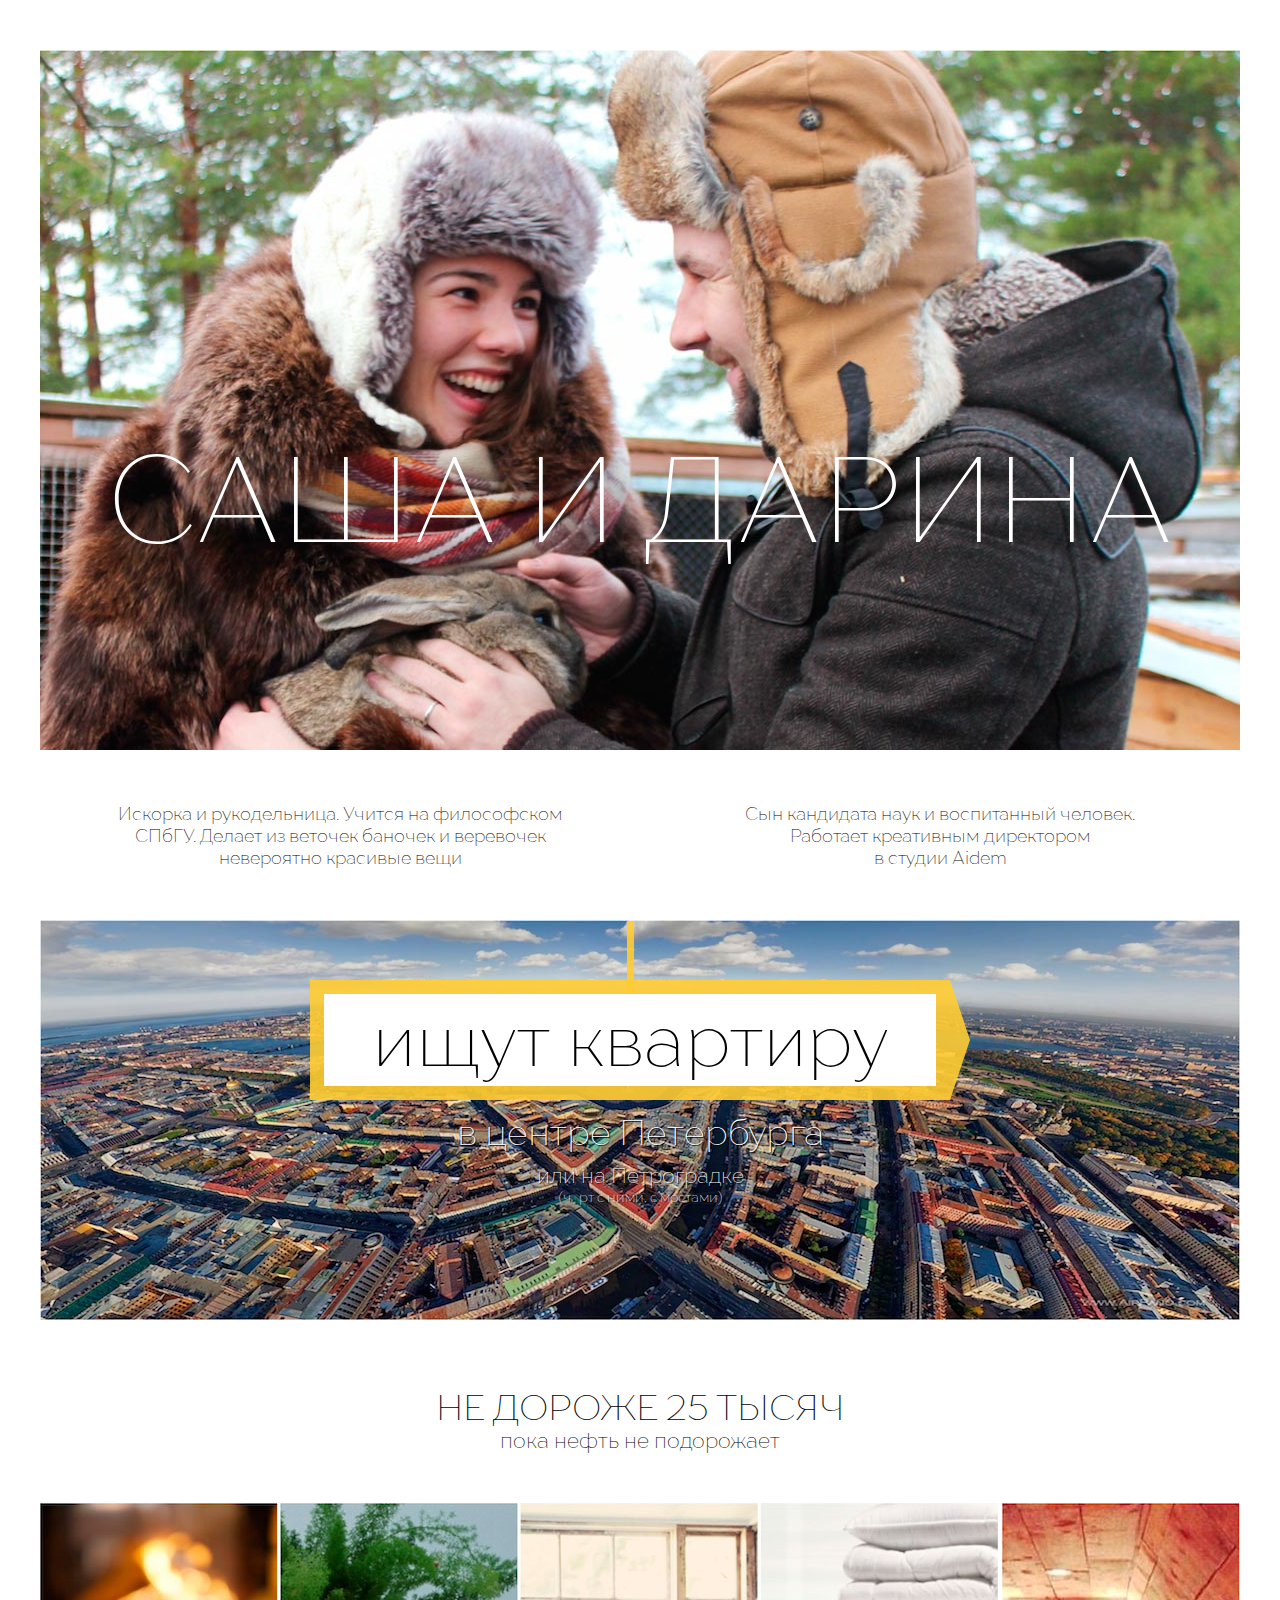
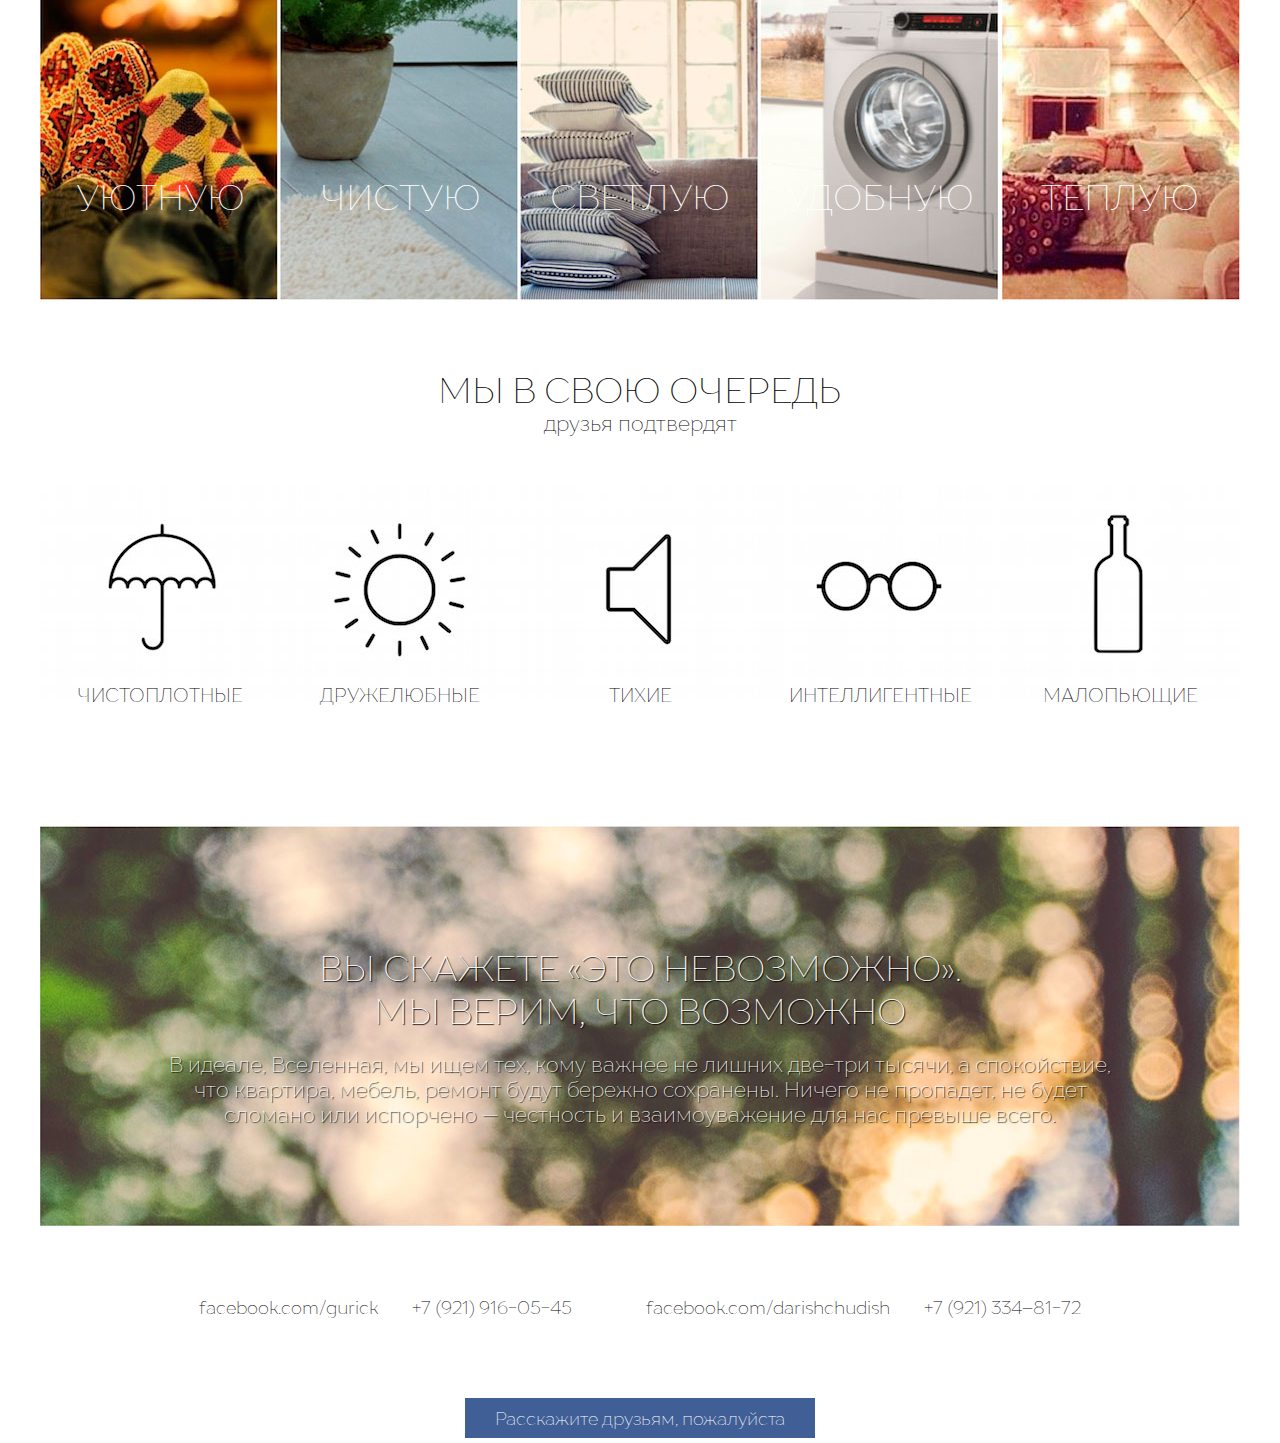
==== newhome/index.html @ f6f3cc6e "newhome-test-1" ====
﻿<!DOCTYPE html>
<html>
	<head>
		<meta charset="UTF-8">
		<title>Саша и Дарина ищут квартиру в Петербурге</title>
		<meta name="description" content="Если у вас есть любимое пустующее гнездышко, но вам жалко его сдавать — мы те, кто вам нужен">
		<link rel="stylesheet" href="style.css">
	</head>
	<body class="body">
		<div class="main-wrapper">
			<header class="header">
				<img src="images/sasha-and-darina.jpg" class="header__photo" alt="Саша и Дарина" title="Саша и Дарина">
				<p class="header__text">
					Саша и Дарина
				</p>
			</header>
			<div class="we-are">
				<div class="we-are__item">
					Искорка и&nbsp;рукодельница. Учится на&nbsp;философском<br>
					СПбГУ. Делает из&nbsp;веточек баночек и&nbsp;веревочек<br>
					невероятно красивые вещи
				</div>
				<div class="we-are__item">
					Сын кандидата наук и&nbsp;воспитанный человек.<br>
					Работает креативным директором<br>
					в&nbsp;студии <a href="http://aidem.ru" target="_blank">Aidem</a>
				</div>
			</div>
			<div class="thesis">
				<div class="l-thesis__main-text">
					<div class="thesis__main-text">
						Ищут квартиру
					</div>
				</div>
				<div class="thesis__location">
					<span class="text-h36">в&nbsp;центре Петербурга</span><br />
					<span class="text-h21">или на&nbsp;Петроградке</span><br />
					<span>(чёрт с&nbsp;ними, с&nbsp;мостами)</span>
				</div>
			</div>
			<div class="title">
				<p class="title__main text-h36">
					Не&nbsp;дороже 25 тысяч
				</p>
				<p class="title__irony text-h21">
					пока нефть не&nbsp;подорожает
				</p>
			</div>
			<div class="wishes">
				<div class="wishes__item">
					<p class="text-h36">Уютную</p>
				</div>
				<div class="wishes__item">
					<p class="text-h36">Чистую</p>
				</div>
				<div class="wishes__item">
					<p class="text-h36">Светлую</p>
				</div>
				<div class="wishes__item">
					<p class="text-h36">Удобную</p>
				</div>
				<div class="wishes__item">
					<p class="text-h36">Теплую</p>
				</div>
			</div>
			<div class="title">
				<p class="title__main text-h36">
					Мы&nbsp;в&nbsp;свою очередь
				</p>
				<p class="title__irony text-h21">
					друзья подтвердят
				</p>
			</div>
			<div class="about-us">
				<div class="about-us__item">
					<p>Чистоплотные</p>
				</div>
				<div class="about-us__item">
					<p>Дружелюбные</p>
				</div>
				<div class="about-us__item">
					<p>Тихие</p>
				</div>
				<div class="about-us__item">
					<p>Интеллигентные</p>
				</div>
				<div class="about-us__item">
					<p>Малопьющие</p>
				</div>
			</div>
			<div class="ideology">
				<p class="idealogy__special text-h36">
					Вы&nbsp;скажете &laquo;это невозможно&raquo;.<br />
					Мы&nbsp;верим, что возможно
				</p>
				<p class="idealogy__general text-h21">
					В&nbsp;идеале, Вселенная, мы&nbsp;ищем тех, кому важнее не&nbsp;лишних <nobr>две-три</nobr> тысячи, а&nbsp;спокойствие,<br>
					что квартира, мебель, ремонт будут бережно сохранены. Ничего не&nbsp;пропадет, не&nbsp;будет<br>
					сломано или испорчено&nbsp;&mdash; честность и&nbsp;взаимоуважение для нас превыше всего.
				</p>
			</div>
			<footer class="footer">
				<div class="contacts">
					<span class="contacts__facebook-link"><a href="http://facebook.com/gurick" target="_blank">facebook.com/gurick</a></span>
					<span class="contacts__phone">+7 (921) 916-05-45</span>
					<span class="contacts__facebook-link"><a href="http://facebook.com/darishchudish" target="_blank">facebook.com/darishchudish</a></span>
					<span class="contacts__phone">+7 (921) 334–81-72</span>
				</div>
				<div class="share-this-please">Расскажите друзьям, пожалуйста</div>
			</footer>
		</div>
	</body>
</html>
---- newhome/style.css ----
@font-face {
  font-family: Drugs;
  src: url(Drugs.otf);
}

.body,
.header__text { margin: 0; }

a:link, a:visited,
a:hover, a:active {
    color: #000;
    text-decoration: none;
}

a:hover { color: #225DC8; }

.body {
	font-family: Drugs, 'Helvetica Neue', Arial, sans-serif;
	font-size: 14px;
	background-color: #fff;
}

.text-h36 { font-size: 2.57em; }
.text-h21 { font-size: 1.5em; }

.main-wrapper {
	padding-top: 50px;
	width: 1200px;
	margin: 0 auto;
}

.header {
	position: relative;
	width: 100%;
	height: 700px;
}

.header__photo {
	width: 100%;
	height: 700px;
}

.header__text {
	position: absolute;
	bottom: 180px;
	left: 0;
	width: 100%;
	font-size: 8.71em; /* 122px */
	color: #fff;
	text-transform: uppercase;
	text-align: center;
}

.we-are {
	display: table;
	width: 100%;
	height: 170px;
}

.we-are__item {
	display: table-cell;
	width: 50%;
	vertical-align: middle;
	font-size: 1.29em; /* 18px */
	text-align: center;
	-webkit-box-sizing: border-box;
	   -moz-box-sizing: border-box;
	        box-sizing: border-box;
}

.thesis {
	position: relative;
	height: 400px;
	background-image: url('images/city.jpg');
}

.l-thesis__main-text {
	position: absolute;
	left: 50%;
	top: 60px;
	margin-left: -330px;
	width: 660px;
	height: 120px;
}

.thesis__main-text {
	position: relative;
	background-color: #fff;
	background-clip: padding-box;
	border: 14px solid rgba(255, 204, 51, .9);
	height: 120px;
	width: 640px;
	margin: 0;
	line-height: 92px;
	font-size: 5.14em; /* 72px */
	text-transform: lowercase;
	text-align: center;
	-webkit-box-sizing: border-box;
	   -moz-box-sizing: border-box;
	        box-sizing: border-box;
}

.thesis__main-text:before {
	display: block;
	content: '';
	position: absolute;
	left: 50%;
	bottom: 100%;
	margin-left: -3px;
	width: 7px;
	height: 73px;
	background-color: rgba(255, 204, 51, .9);
}

.thesis__main-text:after {
	display: block;
	content: '';
	position: absolute;
	left: 100%;
	top: 0;
	margin-left: 14px;
	margin-top: -14px;
	border: 60px solid transparent;
	border-right-width: 20px;
	border-left: 20px solid rgba(255, 204, 51, .9);
}

.thesis__location {
	position: absolute;
	left: 0;
	top: 190px;
	width: 100%;
	text-align: center;
}

.thesis__location span {
	color: #fff;
	text-shadow: 1px 1px 1px #000;
}

.thesis__location span.text-h36 {
	display: inline-block;
	margin-bottom: 10px;
}

.title {
	padding: 65px 0 50px 0;
}

.title p {
	margin: 0;
	text-align: center;
}

.title__main {
	text-transform: uppercase;
}

.wishes {
	height: 400px;
	background: url('images/wishes.jpg') no-repeat;
}

.wishes__item {
	position: relative;
	width: 20%;
	height: 400px;
	padding: 0 1px;
	float: left;
	-webkit-box-sizing: border-box;
	   -moz-box-sizing: border-box;
	        box-sizing: border-box;
}

.wishes__item p {
	position: absolute;
	bottom: 85px;
	left: 0;
	width: 100%;
	margin: 0;
	text-transform: uppercase;
	text-align: center;
	color: #fff;
}

.about-us {
	height: 220px;
	margin-bottom: 120px;
	background: url('images/about-us.jpg') no-repeat;
}

.about-us__item {
	position: relative;
	width: 20%;
	height: 220px;
	padding: 0 1px;
	float: left;
	-webkit-box-sizing: border-box;
	   -moz-box-sizing: border-box;
	        box-sizing: border-box;
}

.about-us__item p {
	position: absolute;
	bottom: 0;
	left: 0;
	width: 100%;
	margin: 0;
	font-size: 1.36em;
	text-transform: uppercase;
	text-align: center;
	color: #000;
}

.ideology {
	height: 400px;
	padding-top: 120px;
	background: url('images/ideology-bg.jpg') no-repeat;
	-webkit-box-sizing: border-box;
	   -moz-box-sizing: border-box;
	        box-sizing: border-box;
}

.ideology p {
	margin: 0;
	color: #fff;
	text-align: center;
	text-shadow: 1px 1px 1px #000;
}

.ideology .idealogy__special {
	text-transform: uppercase;
	margin-bottom: 20px;
}

.footer {
	padding-top: 70px;
}

.contacts {
	font-size: 1.29em;
	text-align: center;
	margin-bottom: 80px;
}

.contacts span { margin: 0 35px; }
.contacts .contacts__facebook-link { margin-right: 0; }
.contacts .contacts__phone { margin-left: 30px; }

.share-this-please {
	margin: 0 auto 5px;
	width: 350px;
	height: 40px;
	line-height: 40px;
	color: #fff;
	background-color: #405f97;
	font-size: 1.29em;
	text-align: center;
}
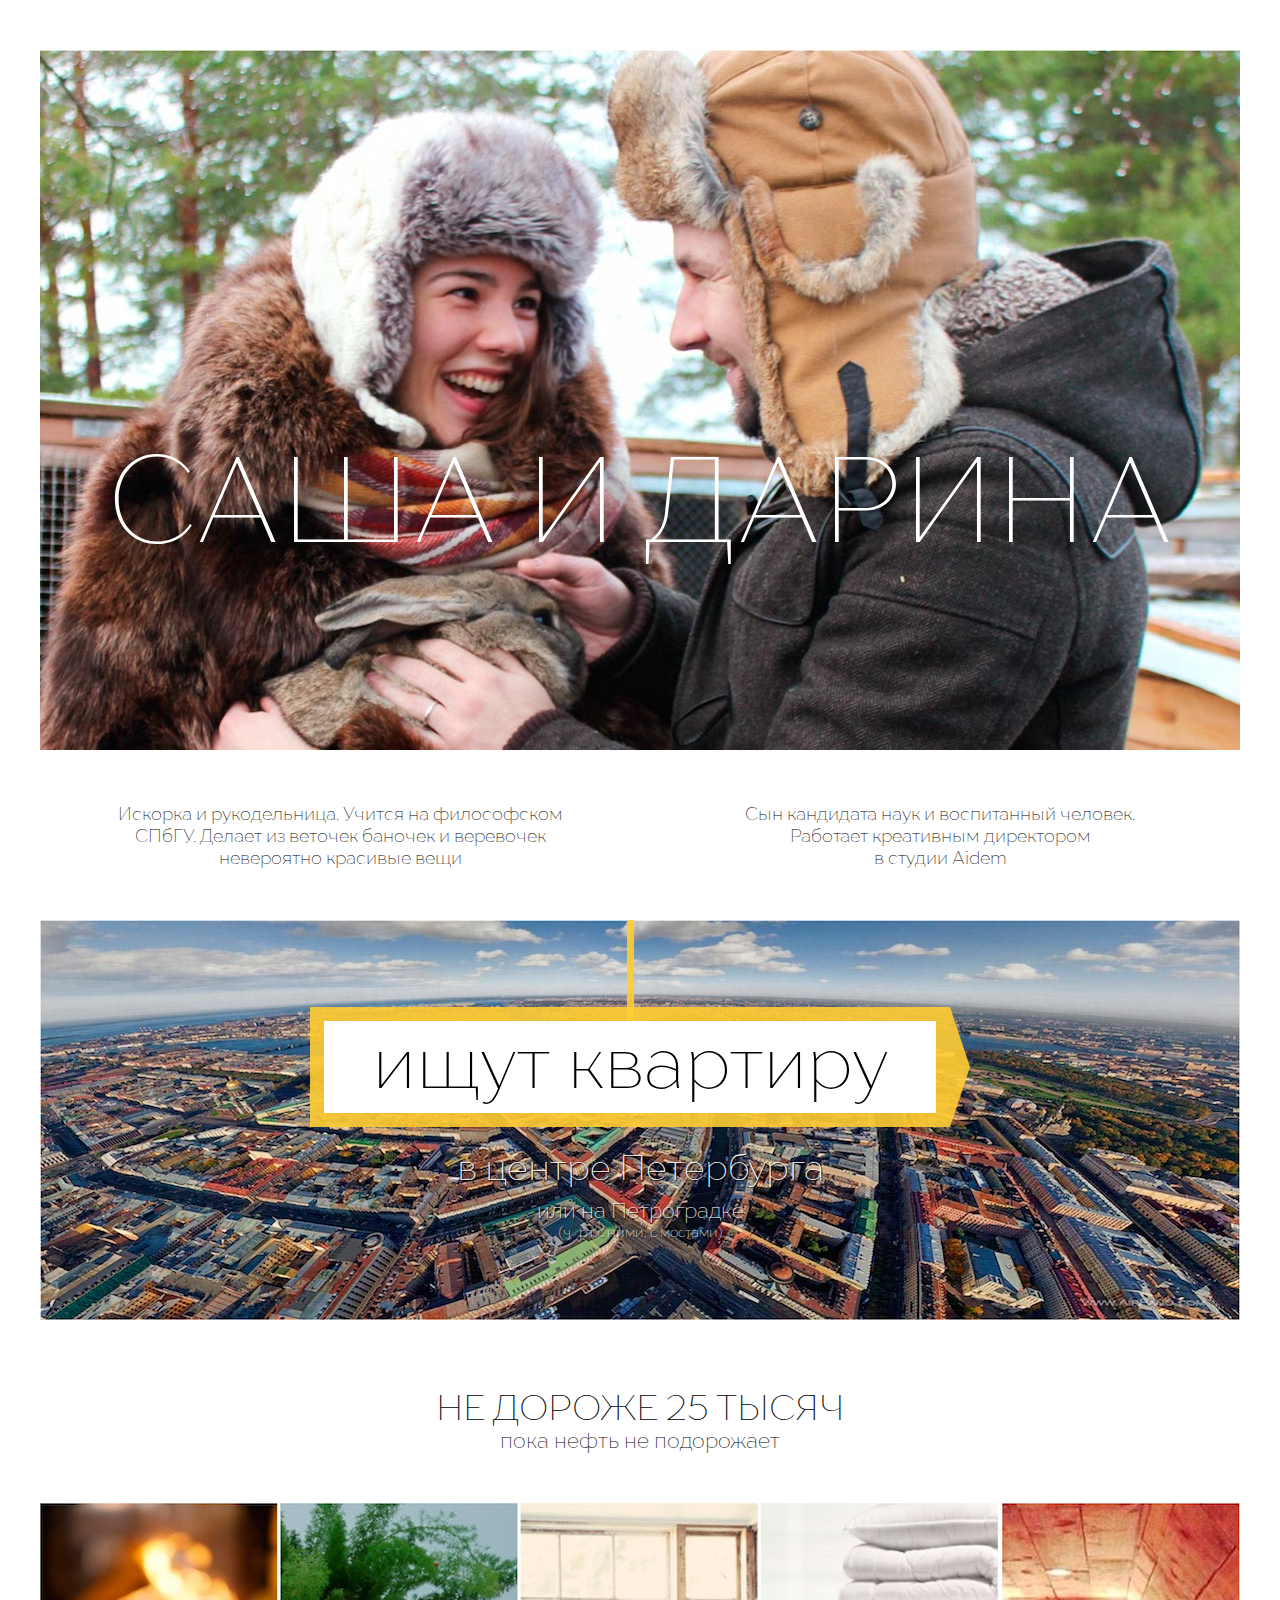
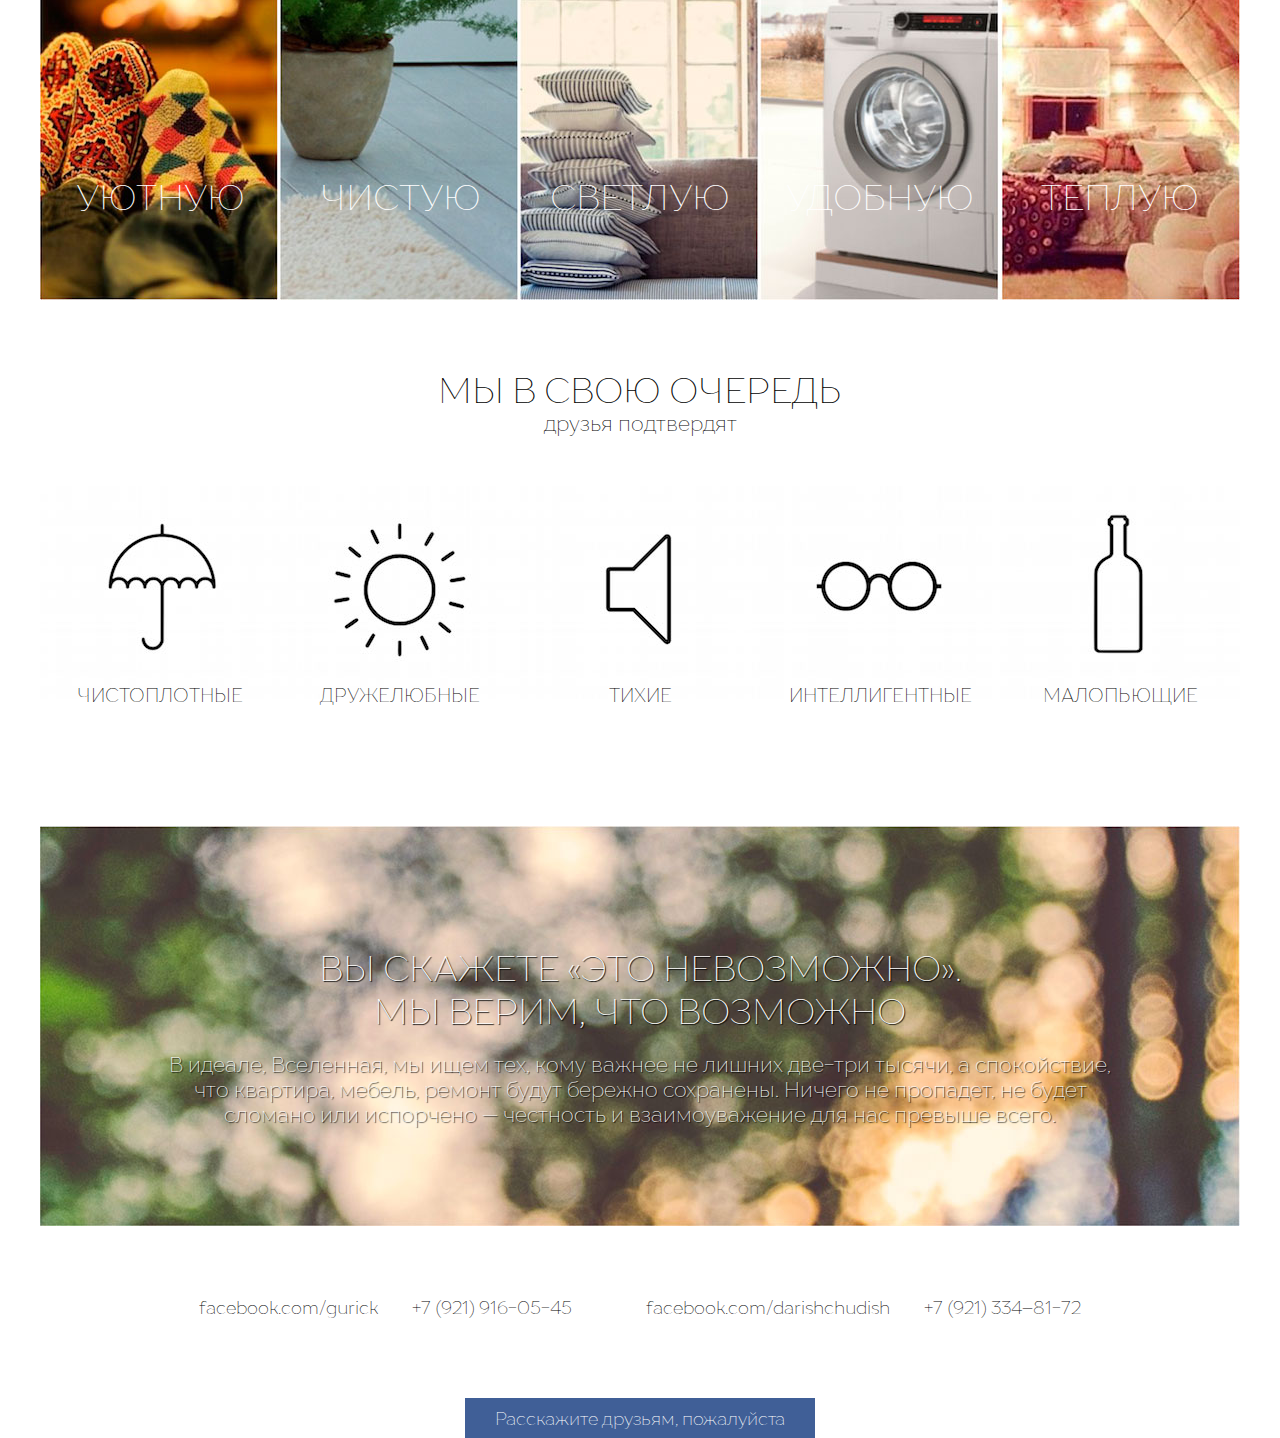
==== commit ec44911a: "Open Graph + Share Button" ====
--- a/newhome/index.html
+++ b/newhome/index.html
@@ -3,7 +3,11 @@
 	<head>
 		<meta charset="UTF-8">
 		<title>Саша и Дарина ищут квартиру в Петербурге</title>
-		<meta name="description" content="Если у вас есть любимое пустующее гнездышко, но вам жалко его сдавать — мы те, кто вам нужен">
+		<meta property="og:title" content="Саша и Дарина ищут квартиру в Петербурге" />
+		<meta property="og:type" content="article" />
+		<meta property="og:url" content="http://gurick.ru/newhome/" />
+		<meta property="og:image" content="http://gurick.ru/newhome/images/sasha-and-darina.jpg" />
+		<meta name="description" content="Если у вас есть любимое пустующее гнездышко, но вам жалко его сдавать кому попало — мы те, кто вам нужен">
 		<link rel="stylesheet" href="style.css">
 	</head>
 	<body class="body">
@@ -106,7 +110,7 @@
 					<span class="contacts__facebook-link"><a href="http://facebook.com/darishchudish" target="_blank">facebook.com/darishchudish</a></span>
 					<span class="contacts__phone">+7 (921) 334–81-72</span>
 				</div>
-				<div class="share-this-please">Расскажите друзьям, пожалуйста</div>
+				<div class="share-this-please"><span><a href="https://www.facebook.com/sharer.php?u=http://gurick.ru/newhome/&t=Саша и Дарина ищут квартиру в Петербурге">Расскажите друзьям, пожалуйста</a></span></div>
 			</footer>
 		</div>
 	</body>
--- a/newhome/style.css
+++ b/newhome/style.css
@@ -77,7 +77,7 @@
 .l-thesis__main-text {
 	position: absolute;
 	left: 50%;
-	top: 60px;
+	top: 87px;
 	margin-left: -330px;
 	width: 660px;
 	height: 120px;
@@ -91,7 +91,7 @@
 	height: 120px;
 	width: 640px;
 	margin: 0;
-	line-height: 92px;
+	line-height: 82px;
 	font-size: 5.14em; /* 72px */
 	text-transform: lowercase;
 	text-align: center;
@@ -108,7 +108,7 @@
 	bottom: 100%;
 	margin-left: -3px;
 	width: 7px;
-	height: 73px;
+	height: 101px;
 	background-color: rgba(255, 204, 51, .9);
 }
 
@@ -128,7 +128,7 @@
 .thesis__location {
 	position: absolute;
 	left: 0;
-	top: 190px;
+	top: 225px;
 	width: 100%;
 	text-align: center;
 }
@@ -248,7 +248,7 @@
 .contacts .contacts__phone { margin-left: 30px; }
 
 .share-this-please {
-	margin: 0 auto 5px;
+	margin: 0 auto;
 	width: 350px;
 	height: 40px;
 	line-height: 40px;
@@ -256,4 +256,5 @@
 	background-color: #405f97;
 	font-size: 1.29em;
 	text-align: center;
-}+}
+.share-this-please a, a:hover { color: #fff; }